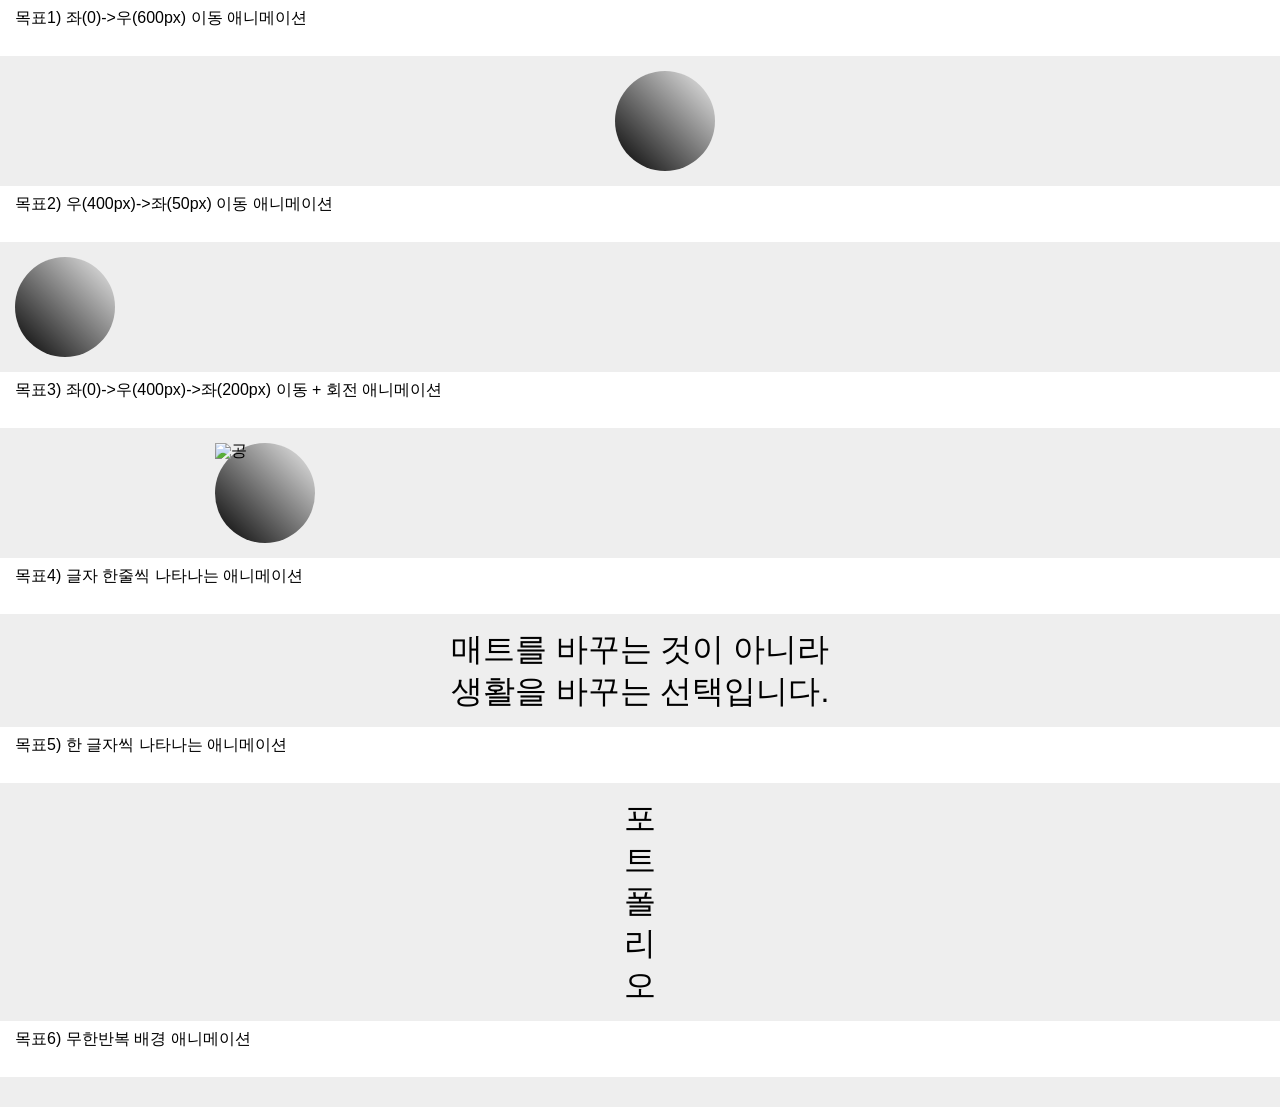
==== keyframes01.html @ 30cf3ca0 "애니메이션+키프레임 연습" ====
<!DOCTYPE html>
<html lang="ko">
<head>
    <meta charset="UTF-8">
    <meta name="viewport" content="width=device-width, initial-scale=1.0">
    <meta name="description" content="">
    <meta name="keywords" content="">
    <title>애니메이션 키프레임(장면)</title>
    <link rel="shortcut icon" href="favicon.ico" type="image/x-icon">
    <link rel="stylesheet" href="./styles/reset.css">
    <link rel="stylesheet" href="./styles/keyframes01.css">
    <script src="./scripts/keyframes01.js" defer></script>
</head>
<body>
    <h1>목표1) 좌(0)->우(600px) 이동 애니메이션</h1>
    <div class="map map1">
        <span class="ball"></span>
    </div>
    <h1>목표2) 우(400px)->좌(50px) 이동 애니메이션</h1>
    <div class="map map2">
        <span class="ball"></span>
    </div>
    <h1>목표3) 좌(0)->우(400px)->좌(200px) 이동 + 회전 애니메이션</h1>
    <div class="map map3">
        <span class="ball"><img src="https://cdn-icons-png.flaticon.com/128/7759/7759565.png" alt="공"></span>
    </div>
    <h1>목표4) 글자 한줄씩 나타나는 애니메이션</h1>
    <div class="map map4">
        <span class="txt1">매트를 바꾸는 것이 아니라</span>
        <span class="txt2">생활을 바꾸는 선택입니다.</span>
    </div>
    <h1>목표5) 한 글자씩 나타나는 애니메이션</h1>
    <div class="map map5">
        <span class="txt1">포</span>
        <span class="txt2">트</span>
        <span class="txt3">폴</span>
        <span class="txt4">리</span>
        <span class="txt5">오</span>
    </div>
    <h1>목표6) 무한반복 배경 애니메이션</h1>
    <div class="map map5">
        <span class="bg"></span>
    </div>
</body>
</html>
---- styles/keyframes01.css ----
/* keyframes01.css */
/* 공통 */
h1 {margin:10px 15px 30px;}
.map {
    background:#eee;
    padding:15px;
}
.map .ball {
    width:100px; height:100px;
    display:block;
    background:linear-gradient(45deg, #000, transparent);
    border-radius:50px;
}
.map .ball img {width:100%;}
.map span[class*=txt] {
    font-size:2rem;
    display:block;
    text-align:center;
    line-height:1.3;
    font-weight:300;
}
/* 개별 */
/* animation : 불러올프레임이름 지속시간; */
/* :hover, transtion은 사용자의 동작(이벤트)와 함께 애니메이션을 만들 때 */
/* animation, keyframes은 사용자의 동작 관계없이 자동으로 시작하고 끝나는 애니메이션을 제작할 때 */
.map1 .ball {animation:right600 2s ease 1s 2 alternate-reverse both;}
    /* (위 해석) 1초 뒤에 2초 동안  2번 재생 */
.map2 .ball {animation:left50 1.5s linear 2s infinite alternate;}
/* (위 해석) 2초 뒤에 1.5초 동안 무한재생 */
.map3 .ball {animation:left400right200 2s linear 1.5s 5 alternate both;}/* ball은 이동 */
.map3 .ball img {animation:rotate360 1.5s linear infinite;}/* img는 회전 */
.map4 .txt1 {animation:txtDisplay_v1 1s;}
.map4 .txt2 {opacity:0; animation:txtDisplay_v1 2s both;}
.map5 .txt1 {animation:txtDisplay_v2 1.2s;}
.map5 .txt2 {opacity:0; animation:txtDisplay_v3 2.3s both;}
.map5 .txt3 {opacity:0; animation:txtDisplay_v4 2.5s both;}
.map5 .txt4 {opacity:0; animation:txtDisplay_v3 2.7s both;}
.map5 .txt5 {opacity:0; animation:txtDisplay_v2 2.9s both;}
.map6 .bg {/* 무한반복 배경 애니메이션 */
    background-image:url(../images/bg.jpg);
    background-size:auto 100px;
    display:block;
    width:400px; height:100px;
    animation:bgInfinite 50s linear infinite;
}
/* ----------------------------- 애니메이션 키프레임(css 파일 별도 권장) */
/* @keyframes 애니메이션생성명 {
    0% {시작 장면속성:값;}
    50% {중간 장면속성:값;}
    100% {종료 장면속성:값;}
    } 
*/
@keyframes bgInfinite {
    0% {background-position-X:0;}
    100% {background-position-X:5000px;}
}
@keyframes right600 {
    0% {transform:translateX(0);}
    100% {transform:translateX(600px);}
}
@keyframes left50 {
    0% {transform:translateX(400px);}
    100% {transform:translateX(50px);}
}
@keyframes rotate360 {
    0% {transform:rotate(0deg);}
    100% {transform:rotate(360deg);}
}
@keyframes left400right200 {
    0% {transform:translateX(0);}
    50% {transform:translateX(400px);}
    100% {transform:translateX(200px);}
}
/* 글자 한줄씩 나타나는 필요 속성 : 위->아래 이동, 투명->불투명, 뿌옇->선명 */
@keyframes txtDisplay_v1 {
    0% {transform:translateY(-15px); opacity:0; filter:blur(5px);}
    100% {transform:translateY(0); opacity:1; filter:blur(0);}
}
@keyframes txtDisplay_v2 {
    0% {transform:translateX(100px); opacity:0; filter:blur(4px);}
    100% {transform:translateX(0); opacity:1; filter:blur(0);}
}
@keyframes txtDisplay_v3 {
    0% {transform:rotate(180deg); opacity:0; filter:blur(4px);}
    100% {transform:rotate(0deg); opacity:1; filter:blur(0);}
}
@keyframes txtDisplay_v4 {
    0% {transform:translateX(-100px); opacity:0; filter:blur(4px);}
    100% {transform:translateX(0); opacity:1; filter:blur(0);}
}
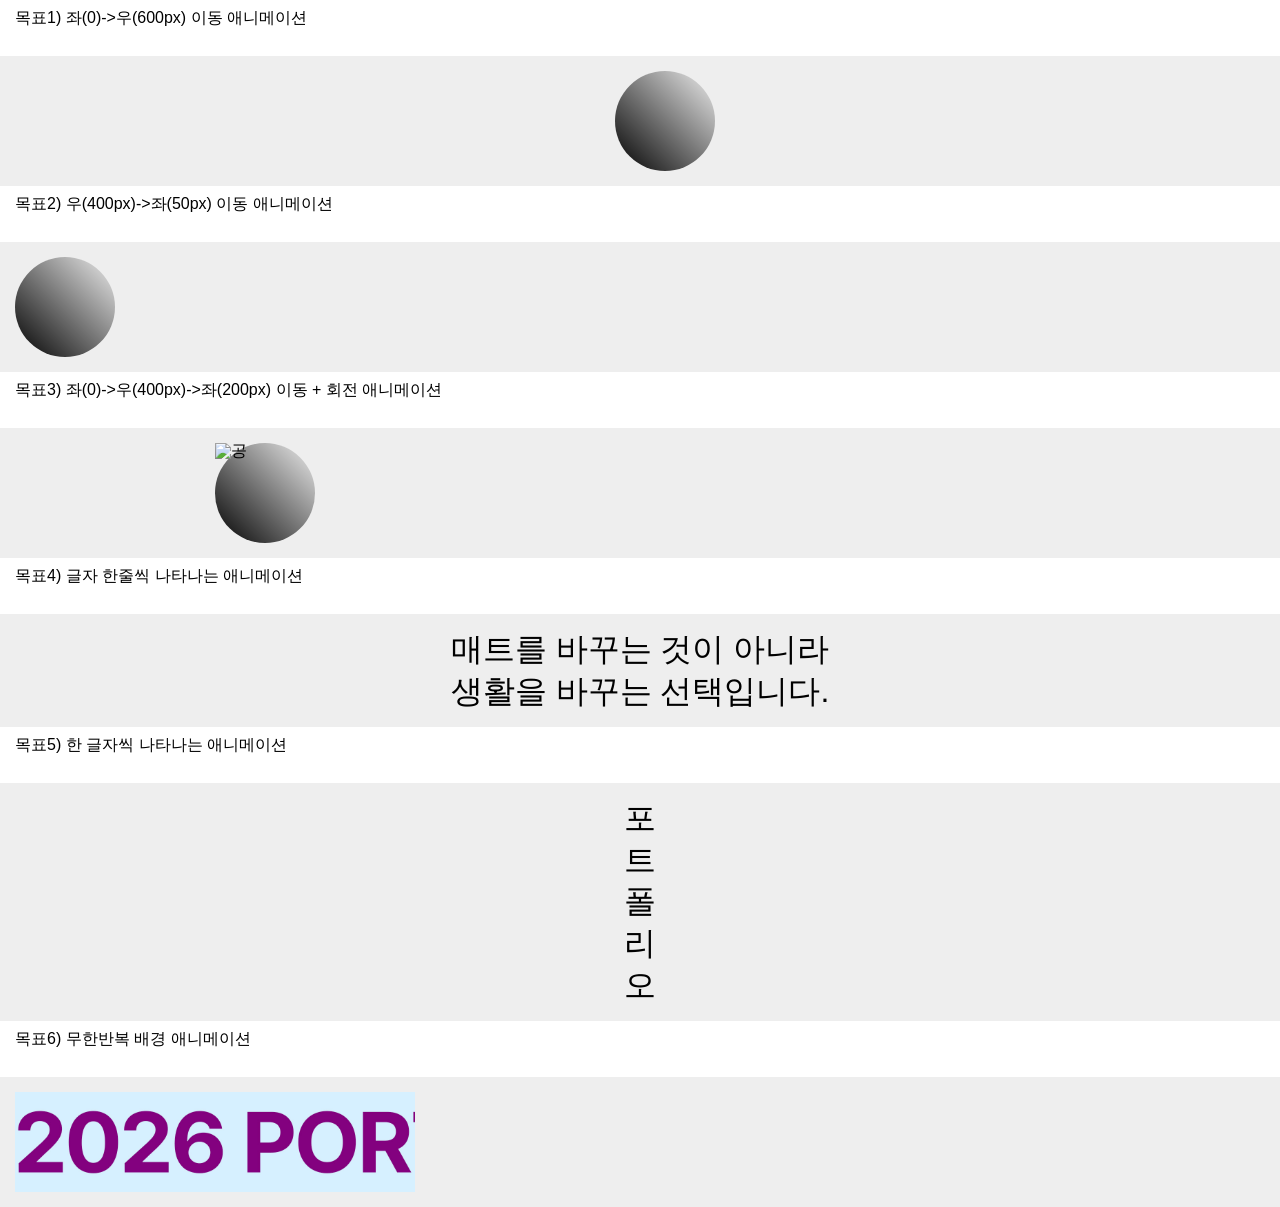
==== commit 8176344d: "애니메이션+키프레임 연습" ====
--- a/keyframes01.html
+++ b/keyframes01.html
@@ -38,7 +38,7 @@
         <span class="txt5">오</span>
     </div>
     <h1>목표6) 무한반복 배경 애니메이션</h1>
-    <div class="map map5">
+    <div class="map map6">
         <span class="bg"></span>
     </div>
 </body>
